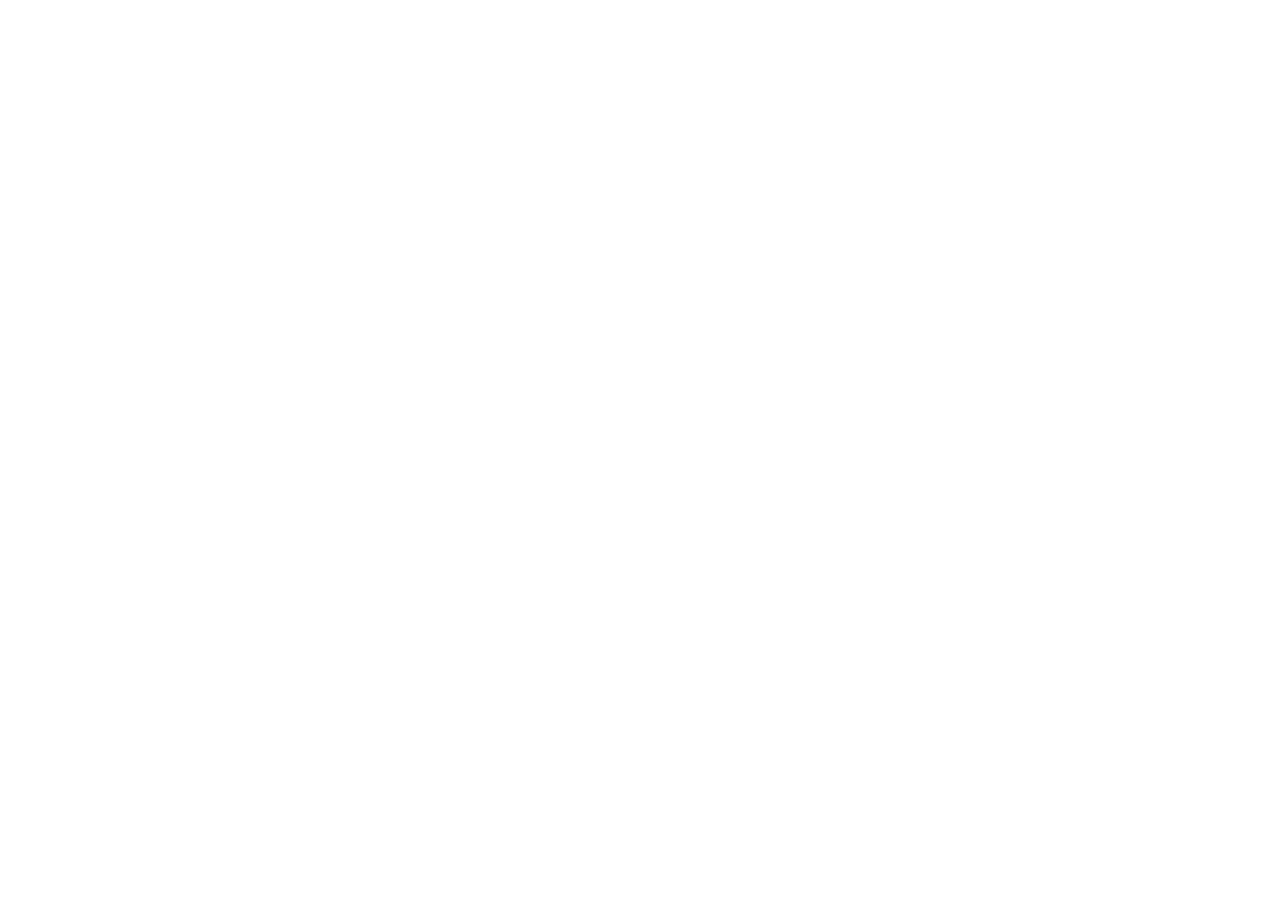
==== sc-index.html @ bedba3a1 "linked css with html" ====
<!DOCTYPE html>
<html lang="en">
<head>
    <meta charset="UTF-8">
    <meta http-equiv="X-UA-Compatible" content="IE=edge">
    <meta name="viewport" content="width=device-width, initial-scale=1.0">
    <link rel="stylesheet" type="text/css" href="../portfolio-landingpage/sc-style.css">
    <title>Document</title>
</head>
<body>
    
</body>
</html>
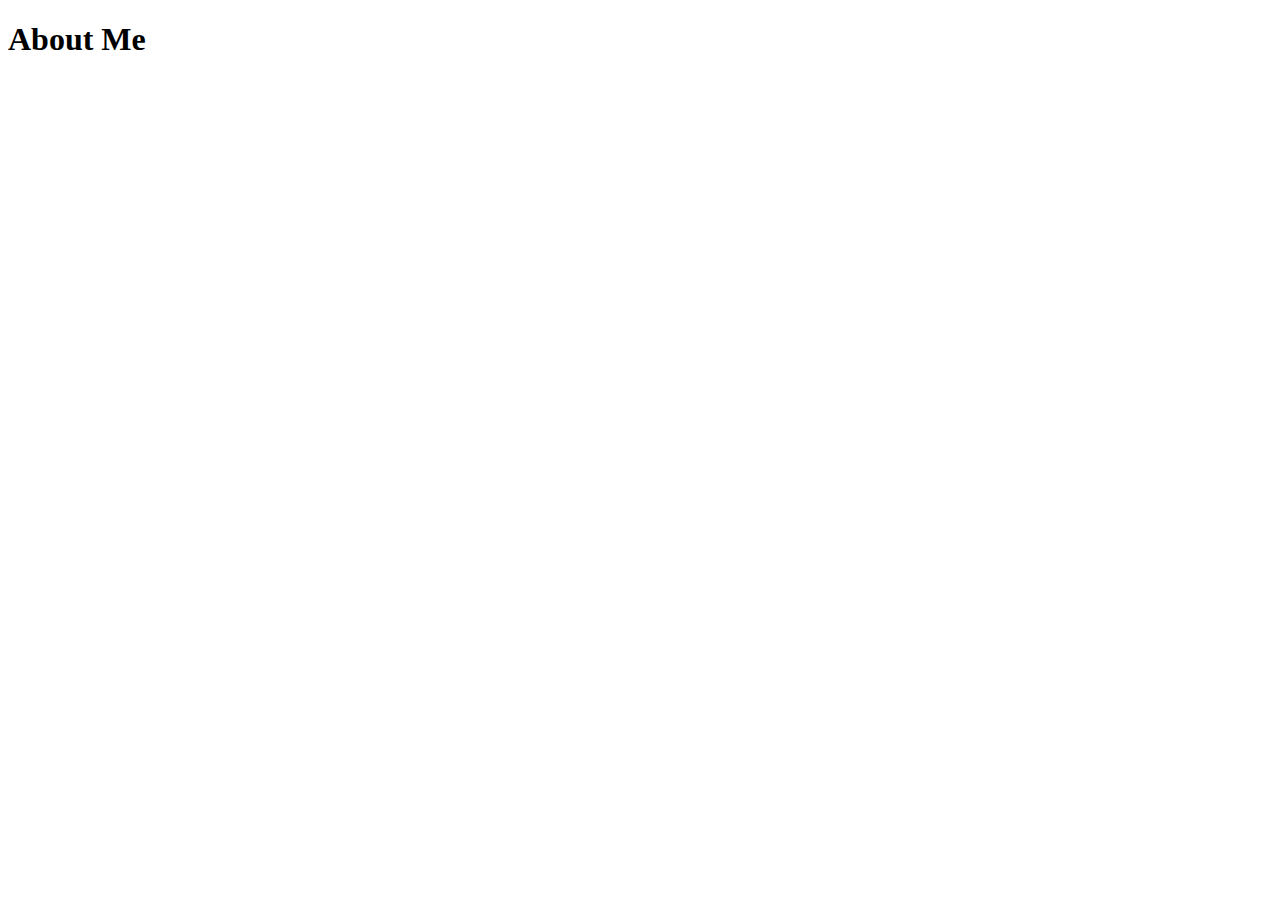
==== commit cdc2408f: "customized nav bar in about me section" ====
--- a/sc-index.html
+++ b/sc-index.html
@@ -5,9 +5,17 @@
     <meta http-equiv="X-UA-Compatible" content="IE=edge">
     <meta name="viewport" content="width=device-width, initial-scale=1.0">
     <link rel="stylesheet" type="text/css" href="../portfolio-landingpage/sc-style.css">
-    <title>Document</title>
+    <link rel="icon"  type="image/x-icon" href="http://www.koz-conseil.com/wp-content/uploads/2017/02/logokoz.png">
+    <title>KHALID</title>
 </head>
 <body>
+    <div class="about">
+        <nav class="navigation">
+            <h1>About Me</h1>
+
+        </nav>
+
+    </div>
     
 </body>
 </html>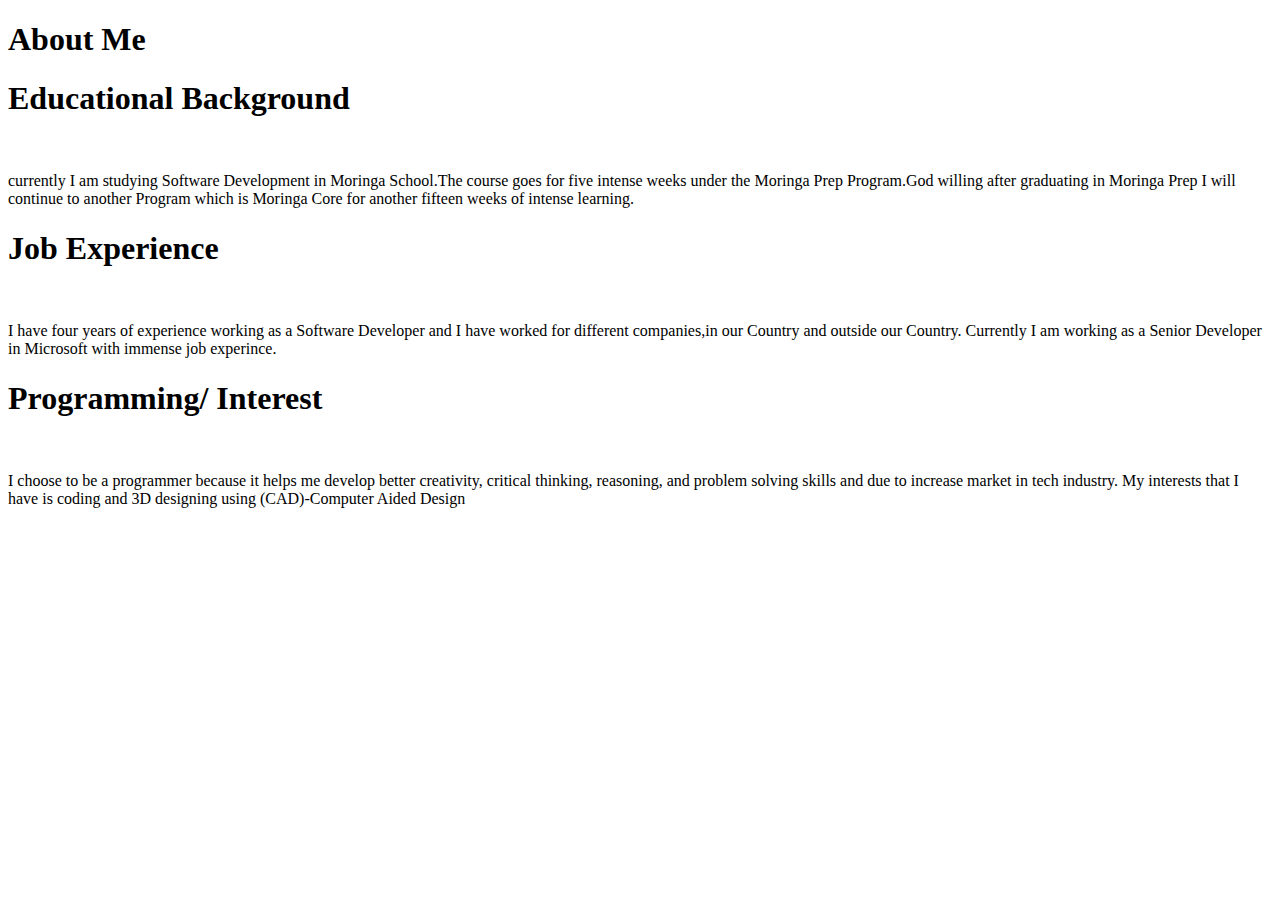
==== commit 11573826: "customized about me page" ====
--- a/sc-index.html
+++ b/sc-index.html
@@ -12,9 +12,24 @@
     <div class="about">
         <nav class="navigation">
             <h1>About Me</h1>
-
         </nav>
-
+        <div class="section">
+             <div class="education">
+               <h1>Educational <span>Background</span></h1>
+               <br>
+               <p>currently I am studying Software Development in Moringa School.The course goes for five intense weeks under the Moringa Prep Program.God willing after graduating in Moringa Prep I will continue to another Program which is Moringa Core for another fifteen weeks of intense learning.</p>
+             </div>
+                <div class="job">
+                  <h1>Job <span>Experience</span></h1>
+                  <br>
+                  <p>I have four years of experience working as a Software Developer and I have worked for different companies,in our Country and outside our Country. Currently I am working as a Senior Developer in Microsoft with immense job experince.</p>
+                </div>
+                <div class="programming">
+                    <h1>Programming/ <span>Interest</span></h1>
+                    <br>
+                    <p>I choose to be a programmer because it helps me develop better creativity, critical thinking, reasoning, and problem solving skills and due to increase market in tech industry. My interests that I have is coding and 3D designing using (CAD)-Computer Aided Design</p>
+                </div>
+        </div>
     </div>
     
 </body>
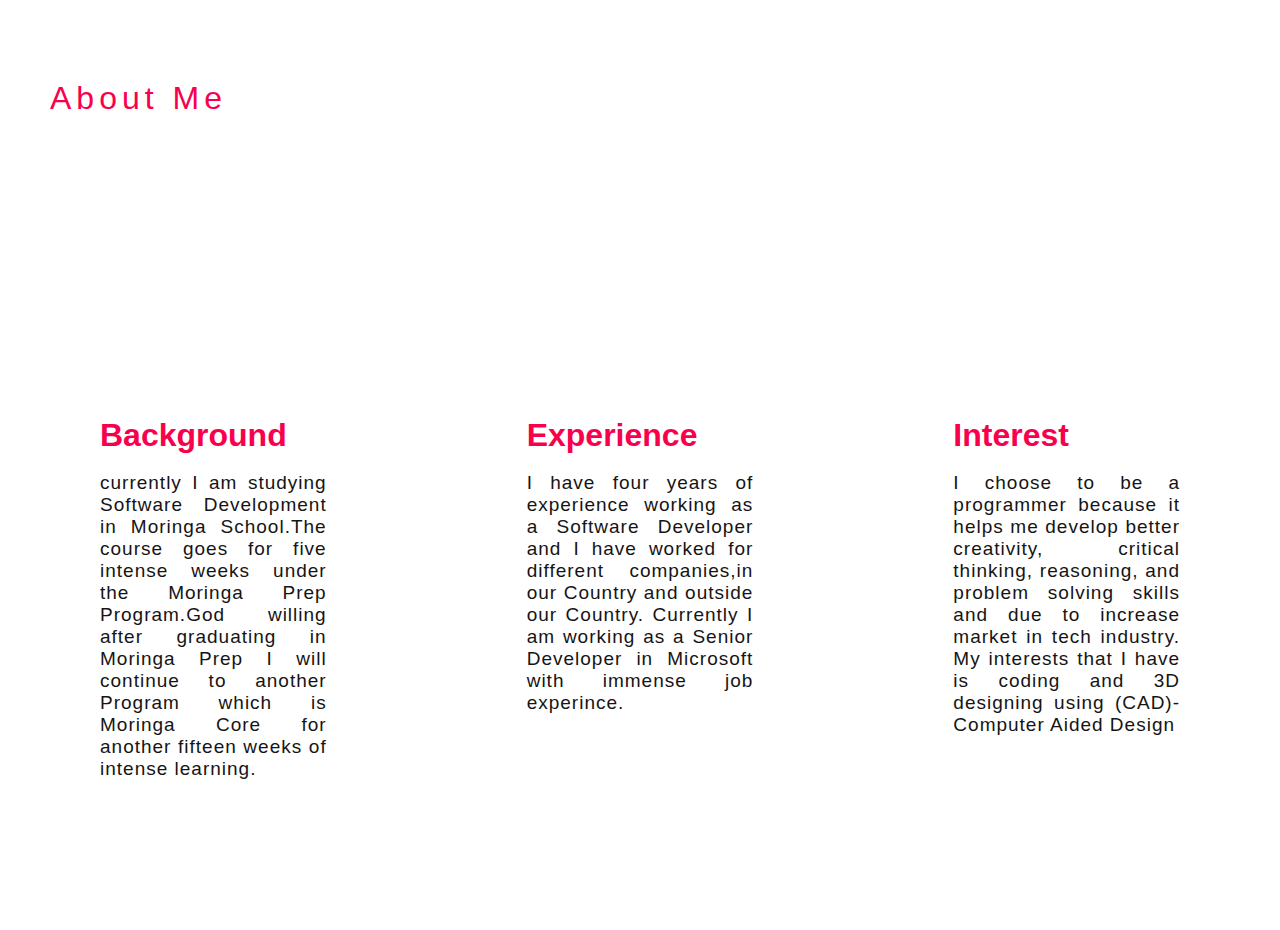
==== commit 25ef7865: "designed input" ====
--- a/sc-index.html
+++ b/sc-index.html
@@ -4,7 +4,7 @@
     <meta charset="UTF-8">
     <meta http-equiv="X-UA-Compatible" content="IE=edge">
     <meta name="viewport" content="width=device-width, initial-scale=1.0">
-    <link rel="stylesheet" type="text/css" href="../portfolio-landingpage/sc-style.css">
+    <link rel="stylesheet" href="sc-style.css">
     <link rel="icon"  type="image/x-icon" href="http://www.koz-conseil.com/wp-content/uploads/2017/02/logokoz.png">
     <title>KHALID</title>
 </head>
--- a/sc-style.css
+++ b/sc-style.css
@@ -0,0 +1,76 @@
+*{
+    padding: 0;
+    margin: 0;
+    font-family: "lato", sans-serif;
+    box-sizing: border-box;
+}
+.about{
+    height: 100vh;
+    width: 100%;
+}
+.navigation{
+    background-image: url(https://blog.hubspot.com/hubfs/Bootstrap%20site%20owner%20creating%20an%20awesome%20navbar.jpg);
+    background-size: cover;
+    background-position: center;
+    height: 200px;
+    width: 100%;
+    color: whitesmoke;
+}
+nav h1{
+    padding: 80px 50px;
+    letter-spacing: 5px;
+    font-size: xx-large;
+    font-weight: 200;
+}
+.education{
+    width: 500px;
+    height: 550px;
+    margin: 50px;
+    padding: 50px;
+    text-align: justify;
+    background-image: url(https://saskregionalparks.ca/wp-content/uploads/2017/04/yourstory-education.jpg);
+    background-size: cover;
+    background-position: center;
+}
+div h1{
+    color: white;
+}
+span{
+    color: #f9004d;
+}
+div p{
+    color: rgb(22, 20, 20);
+    font-weight: 500;
+    font-size: 19px;
+    letter-spacing: 1px;
+    
+}
+.job{
+    text-align: justify;
+    width: 500px;
+    height: 550px;
+    background-image: url(https://media.istockphoto.com/photos/top-view-of-a-white-desktop-concept-job-search-picture-id1279104620?k=20&m=1279104620&s=612x612&w=0&h=Lit4OzCRPW6Z5Pq1L4b9ZjUJvx6McLJySTLnUjJsECE=);
+    background-size: cover;
+    padding: 50px;
+    margin: 50px;
+}
+.section{
+    display: flex;
+    align-items: center;
+    justify-content: space-between;
+    margin-top: 80px;
+}
+.programming{
+    text-align: justify;
+    width: 500px;
+    height: 550px;
+    background-image: url(https://miro.medium.com/max/1024/0*JHagKWo00UfFNNCV);
+    background-size: cover;
+    background-position: bottom;
+    padding: 50px;
+    margin: 50px;
+}
+nav h1:hover{
+    color: #f9004d;
+    transition: .4s;
+}